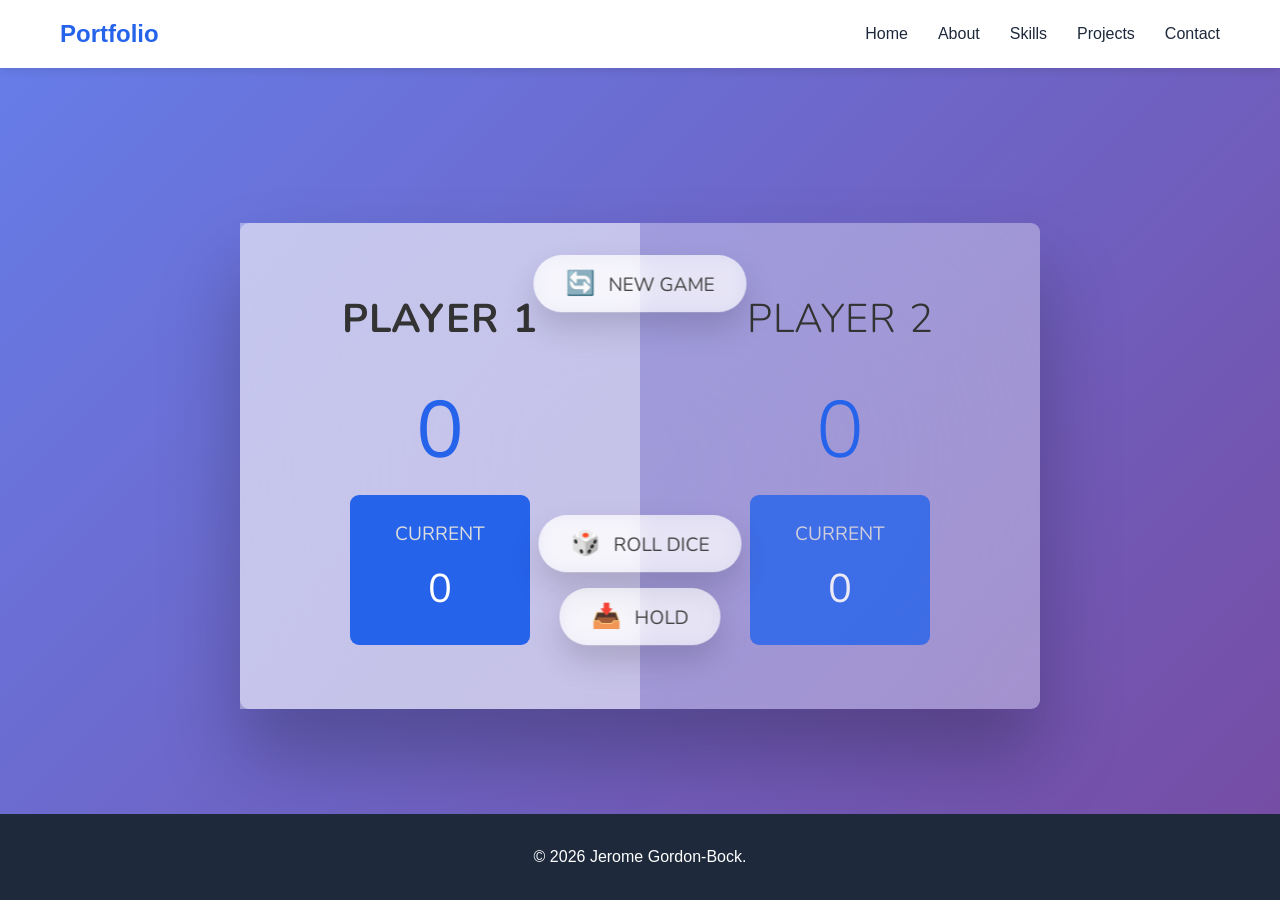
==== JS-projects/dices.html @ b26fdc88 "first commit" ====
<!doctype html>
<html lang="en" dir="ltr">
  <head>
    <meta charset="UTF-8" />
    <meta name="viewport" content="width=device-width, initial-scale=1.0" />
    <title>Dice Game - Jerome Gordon-Bock</title>
    <link rel="stylesheet" href="../styles.css" />
    <link rel="stylesheet" href="CSS/dices.css" />
  </head>
  <body>
    <nav class="navbar">
      <div class="nav-content">
        <a href="../index.html" class="logo">Portfolio</a>
        <button class="menu-toggle" id="menuToggle">
          <span></span>
          <span></span>
          <span></span>
        </button>
        <ul class="nav-links" id="navLinks">
          <li><a href="../index.html#home">Home</a></li>
          <li><a href="../index.html#about">About</a></li>
          <li><a href="../index.html#skills">Skills</a></li>
          <li><a href="../index.html#projects">Projects</a></li>
          <li><a href="../index.html#contact">Contact</a></li>
        </ul>
      </div>
    </nav>

    <div class="wrapper">
      <div class="container-dice">
        <section class="player player--0 player--active">
          <h2 class="name" id="name--0">Player 1</h2>
          <p class="score" id="score--0">43</p>
          <div class="current">
            <p class="current-label">Current</p>
            <p class="current-score" id="current--0">0</p>
          </div>
        </section>

        <section class="player player--1">
          <h2 class="name" id="name--1">Player 2</h2>
          <p class="score" id="score--1">24</p>
          <div class="current">
            <p class="current-label">Current</p>
            <p class="current-score" id="current--1">0</p>
          </div>
        </section>

        <img
          src="./images/dices-img/dice-5.png"
          alt="Playing dice"
          class="dice"
        />
        <button class="btn btn--new">🔄 New game</button>
        <button class="btn btn--roll">🎲 Roll dice</button>
        <button class="btn btn--hold">📥 Hold</button>
      </div>
    </div>

    <footer class="footer" style="position: fixed; bottom: 0; width: 100%;">
      <p>&copy; 2026 Jerome Gordon-Bock.</p>
    </footer>

    <script src="../script.js"></script>
    <script src="./Scripts/dices.js"></script>
  </body>
</html>
---- styles.css ----
* {
    margin: 0;
    padding: 0;
    box-sizing: border-box;
}

:root {
    --primary: #2563eb;
    --dark: #1e293b;
    --light: #f8fafc;
    --gray: #64748b;
    --white: #ffffff;
}

html {
    scroll-behavior: smooth;
}

body {
    font-family: 'Segoe UI', Tahoma, Geneva, Verdana, sans-serif;
    line-height: 1.6;
    color: var(--dark);
}

.container {
    max-width: 1200px;
    margin: 0 auto;
    padding: 0 20px;
}

.navbar {
    position: fixed;
    top: 0;
    left: 0;
    right: 0;
    background: var(--white);
    box-shadow: 0 2px 10px rgba(0, 0, 0, 0.1);
    z-index: 1000;
}

.nav-content {
    max-width: 1200px;
    margin: 0 auto;
    padding: 15px 20px;
    display: flex;
    justify-content: space-between;
    align-items: center;
}

.logo {
    font-size: 1.5rem;
    font-weight: bold;
    color: var(--primary);
    text-decoration: none;
}

.nav-links {
    display: flex;
    list-style: none;
    gap: 30px;
}

.nav-links a {
    text-decoration: none;
    color: var(--dark);
    font-weight: 500;
    transition: color 0.3s;
}

.nav-links a:hover {
    color: var(--primary);
}

.menu-toggle {
    display: none;
    flex-direction: column;
    gap: 5px;
    background: none;
    border: none;
    cursor: pointer;
    padding: 5px;
}

.menu-toggle span {
    width: 25px;
    height: 3px;
    background: var(--dark);
    border-radius: 2px;
    transition: all 0.3s;
}

.hero {
    min-height: 100vh;
    display: flex;
    align-items: center;
    justify-content: center;
    background: linear-gradient(135deg, #667eea 0%, #764ba2 100%);
    color: var(--white);
    text-align: center;
    padding: 100px 20px;
}

.hero-content h1 {
    font-size: 3rem;
    margin-bottom: 10px;
}

.tagline {
    font-size: 1.5rem;
    margin-bottom: 20px;
    opacity: 0.9;
}

.bio {
    font-size: 1.1rem;
    margin-bottom: 30px;
    opacity: 0.8;
}

.btn {
    display: inline-block;
    padding: 12px 30px;
    background: var(--white);
    color: var(--primary);
    text-decoration: none;
    border-radius: 30px;
    font-weight: 600;
    transition: transform 0.3s, box-shadow 0.3s;
    border: none;
    cursor: pointer;
}

.btn:hover {
    transform: translateY(-3px);
    box-shadow: 0 10px 20px rgba(0, 0, 0, 0.2);
}

.section {
    padding: 80px 0;
}

.bg-light {
    background: var(--light);
}

.section-title {
    font-size: 2.5rem;
    text-align: center;
    margin-bottom: 50px;
    color: var(--dark);
}

.about-content {
    display: flex;
    flex-direction: column;
    align-items: center;
    gap: 40px;
}

.about-text {
    max-width: 600px;
    text-align: center;
    font-size: 1.1rem;
    color: var(--gray);
}

.about-stats {
    display: flex;
    gap: 60px;
    flex-wrap: wrap;
    justify-content: center;
}

.stat {
    text-align: center;
}

.stat-number {
    font-size: 3rem;
    font-weight: bold;
    color: var(--primary);
}

.stat-label {
    display: block;
    color: var(--gray);
    margin-top: 5px;
}

.skills-grid {
    display: grid;
    grid-template-columns: repeat(auto-fit, minmax(250px, 1fr));
    gap: 30px;
}

.skill-card {
    background: var(--white);
    padding: 40px 30px;
    border-radius: 15px;
    text-align: center;
    box-shadow: 0 5px 20px rgba(0, 0, 0, 0.1);
    transition: transform 0.3s;
}

.skill-card:hover {
    transform: translateY(-5px);
}

.skill-icon {
    font-size: 3rem;
    margin-bottom: 20px;
}

.skill-card h3 {
    margin-bottom: 15px;
    font-size: 1.3rem;
}

.skill-card p {
    color: var(--gray);
}

.projects-grid {
    display: grid;
    grid-template-columns: repeat(auto-fit, minmax(300px, 1fr));
    gap: 30px;
}

.project-card {
    background: var(--white);
    border-radius: 15px;
    overflow: hidden;
    box-shadow: 0 5px 20px rgba(0, 0, 0, 0.1);
    transition: transform 0.3s;
}

.project-card:hover {
    transform: translateY(-5px);
}

.project-image {
    height: 200px;
    background: linear-gradient(135deg, #667eea 0%, #764ba2 100%);
    overflow: hidden;
}

.project-image img {
    width: 100%;
    height: 100%;
    object-fit: cover;
    object-position: top;
}

.project-info {
    padding: 25px;
}

.project-info h3 {
    margin-bottom: 10px;
}

.project-info p {
    color: var(--gray);
    margin-bottom: 15px;
}

.project-tags {
    display: flex;
    gap: 10px;
    flex-wrap: wrap;
}

.project-tags span {
    padding: 5px 15px;
    background: var(--light);
    border-radius: 20px;
    font-size: 0.85rem;
    color: var(--primary);
}

.contact-form {
    max-width: 600px;
    margin: 0 auto 40px;
}

.form-group {
    margin-bottom: 20px;
}

.form-group input,
.form-group textarea {
    width: 100%;
    padding: 15px;
    border: 2px solid #e2e8f0;
    border-radius: 10px;
    font-size: 1rem;
    font-family: inherit;
    transition: border-color 0.3s;
}

.form-group input:focus,
.form-group textarea:focus {
    outline: none;
    border-color: var(--primary);
}

.contact-form .btn {
    width: 100%;
}

.social-links {
    display: flex;
    justify-content: center;
    gap: 30px;
}

.social-link {
    padding: 10px 25px;
    background: var(--dark);
    color: var(--white);
    text-decoration: none;
    border-radius: 25px;
    transition: background 0.3s;
}

.social-link:hover {
    background: var(--primary);
}

.footer {
    background: var(--dark);
    color: var(--white);
    text-align: center;
    padding: 30px 20px;
}

@media (max-width: 768px) {
    .menu-toggle {
        display: flex;
    }

    .nav-links {
        position: absolute;
        top: 100%;
        left: 0;
        right: 0;
        background: var(--white);
        flex-direction: column;
        padding: 20px;
        gap: 15px;
        box-shadow: 0 10px 20px rgba(0, 0, 0, 0.1);
        display: none;
    }

    .nav-links.active {
        display: flex;
    }

    .hero-content h1 {
        font-size: 2rem;
    }

    .tagline {
        font-size: 1.2rem;
    }

    .about-stats {
        gap: 30px;
    }

    .stat-number {
        font-size: 2rem;
    }
}
---- JS-projects/CSS/dices.css ----
@import url("https://fonts.googleapis.com/css2?family=Nunito&display=swap");

* {
  margin: 0;
  padding: 0;
  box-sizing: border-box;
}

body {
  background: linear-gradient(135deg, #667eea 0%, #764ba2 100%);
  min-height: 100vh;
}

.wrapper {
  font-family: "Nunito", sans-serif;
  font-weight: 400;
  min-height: 100vh;
  padding: 6rem 1rem 4rem;
  color: #333;
  display: flex;
  align-items: center;
  justify-content: center;
  background: transparent;
}

.container-dice {
  position: relative;
  width: 100%;
  max-width: 800px;
  min-height: 450px;
  background-color: rgba(255, 255, 255, 0.35);
  backdrop-filter: blur(200px);
  box-shadow: 0 3rem 5rem rgba(0, 0, 0, 0.25);
  border-radius: 9px;
  display: flex;
}

.player {
  flex: 1;
  padding: 4rem 2rem;
  display: flex;
  flex-direction: column;
  align-items: center;
  justify-content: center;
  transition: all 0.75s;
}

.name {
  font-size: 2.5rem;
  text-transform: uppercase;
  letter-spacing: 1px;
  word-spacing: 2px;
  font-weight: 300;
  margin-bottom: 1rem;
  text-align: center;
}

.score {
  font-size: 5rem;
  font-weight: 300;
  color: #2563eb;
  margin-bottom: auto;
}

.player--active {
  background-color: rgba(255, 255, 255, 0.4);
}

.player--active .name {
  font-weight: 700;
}

.player--active .score {
  font-weight: 400;
}

.player--active .current {
  opacity: 1;
}

.current {
  background-color: #2563eb;
  opacity: 0.8;
  border-radius: 9px;
  color: #fff;
  width: 80%;
  max-width: 180px;
  padding: 1.5rem;
  text-align: center;
  transition: all 0.75s;
}

.current-label {
  text-transform: uppercase;
  margin-bottom: 0.5rem;
  font-size: 1.2rem;
  color: #ddd;
}

.current-score {
  font-size: 2.5rem;
}

.dice {
  position: absolute;
  left: 50%;
  top: 45%;
  transform: translate(-50%, -50%);
  height: 8rem;
  box-shadow: 0 2rem 5rem rgba(0, 0, 0, 0.2);
}

.btn {
  position: absolute;
  left: 50%;
  transform: translateX(-50%);
  color: #444;
  background-color: rgba(255, 255, 255, 0.6);
  backdrop-filter: blur(10px);
  border: none;
  font-family: inherit;
  font-size: 1.2rem;
  text-transform: uppercase;
  cursor: pointer;
  font-weight: 400;
  transition: all 0.2s;
  padding: 0.8rem 2rem;
  border-radius: 50rem;
  box-shadow: 0 1rem 2rem rgba(0, 0, 0, 0.15);
  white-space: nowrap;
}

.btn::first-letter {
  font-size: 1.5rem;
  display: inline-block;
  margin-right: 0.5rem;
}

.btn--new {
  top: 2rem;
}

.btn--roll {
  top: 60%;
}

.btn--hold {
  top: 75%;
}

.btn:hover {
  transform: translateX(-50%) scale(1.05);
  background-color: rgba(255, 255, 255, 0.85);
  box-shadow: 0 1.5rem 3rem rgba(0, 0, 0, 0.2);
}

.btn:active {
  transform: translateX(-50%) scale(0.95);
}

.btn:focus {
  outline: none;
}

.player--winner {
  background-color: #2f2f2f;
}

.player--winner .name {
  font-weight: 700;
  color: #2563eb;
}

.hidden {
  display: none;
}

@media screen and (max-width: 768px) {
  .wrapper {
    padding: 5rem 0.5rem 3rem;
    align-items: flex-start;
  }

  .container-dice {
    flex-direction: column;
    max-width: 350px;
    min-height: auto;
  }

  .player {
    padding: 2rem 1rem;
    min-height: 150px;
  }

  .name {
    font-size: 1.5rem;
    margin-bottom: 0.5rem;
  }

  .score {
    font-size: 3rem;
    margin-bottom: 0.5rem;
  }

  .current {
    width: 70%;
    padding: 0.8rem;
  }

  .current-label {
    font-size: 0.9rem;
    margin-bottom: 0.2rem;
  }

  .current-score {
    font-size: 1.5rem;
  }

  .dice {
    position: relative;
    top: auto;
    left: auto;
    transform: none;
    margin: 0 auto 1rem;
    height: 5rem;
    display: block;
  }

  .btn {
    position: relative;
    transform: none;
    left: auto;
    display: block;
    width: fit-content;
    margin: 0.5rem auto;
    font-size: 1rem;
    padding: 0.6rem 1.5rem;
  }

  .btn--new,
  .btn--roll,
  .btn--hold {
    position: relative;
    top: auto;
    left: auto;
    transform: none;
  }

  .btn:hover {
    transform: scale(1.05);
  }

  .btn:active {
    transform: scale(0.95);
  }
}

@media screen and (max-width: 480px) {
  .wrapper {
    padding: 4.5rem 0 2rem;
  }

  .container-dice {
    border-radius: 0;
  }

  .player {
    padding: 1.5rem 0.5rem;
    min-height: 120px;
  }

  .name {
    font-size: 1.3rem;
  }

  .score {
    font-size: 2.5rem;
  }

  .current {
    width: 80%;
    padding: 0.6rem;
  }

  .current-label {
    font-size: 0.8rem;
  }

  .current-score {
    font-size: 1.3rem;
  }

  .btn {
    font-size: 0.85rem;
    padding: 0.5rem 1.2rem;
  }

  .btn::first-letter {
    font-size: 1.1rem;
  }

  .dice {
    height: 4rem;
  }
}

@media screen and (max-height: 600px) and (orientation: landscape) {
  .wrapper {
    padding: 3.5rem 0.5rem 2rem;
    min-height: auto;
  }

  .container-dice {
    flex-direction: row;
    max-width: 95vw;
    min-height: 200px;
  }

  .player {
    padding: 1rem;
    min-height: auto;
  }

  .name {
    font-size: 1.2rem;
    margin-bottom: 0.3rem;
  }

  .score {
    font-size: 2rem;
    margin-bottom: 0.3rem;
  }

  .current {
    padding: 0.5rem;
    width: 90%;
  }

  .current-label {
    font-size: 0.8rem;
    margin-bottom: 0;
  }

  .current-score {
    font-size: 1.2rem;
  }

  .dice {
    height: 3.5rem;
    top: 40%;
  }

  .btn {
    font-size: 0.75rem;
    padding: 0.4rem 1rem;
  }

  .btn--new {
    top: 0.5rem;
  }

  .btn--roll {
    top: 55%;
  }

  .btn--hold {
    top: 75%;
  }
}
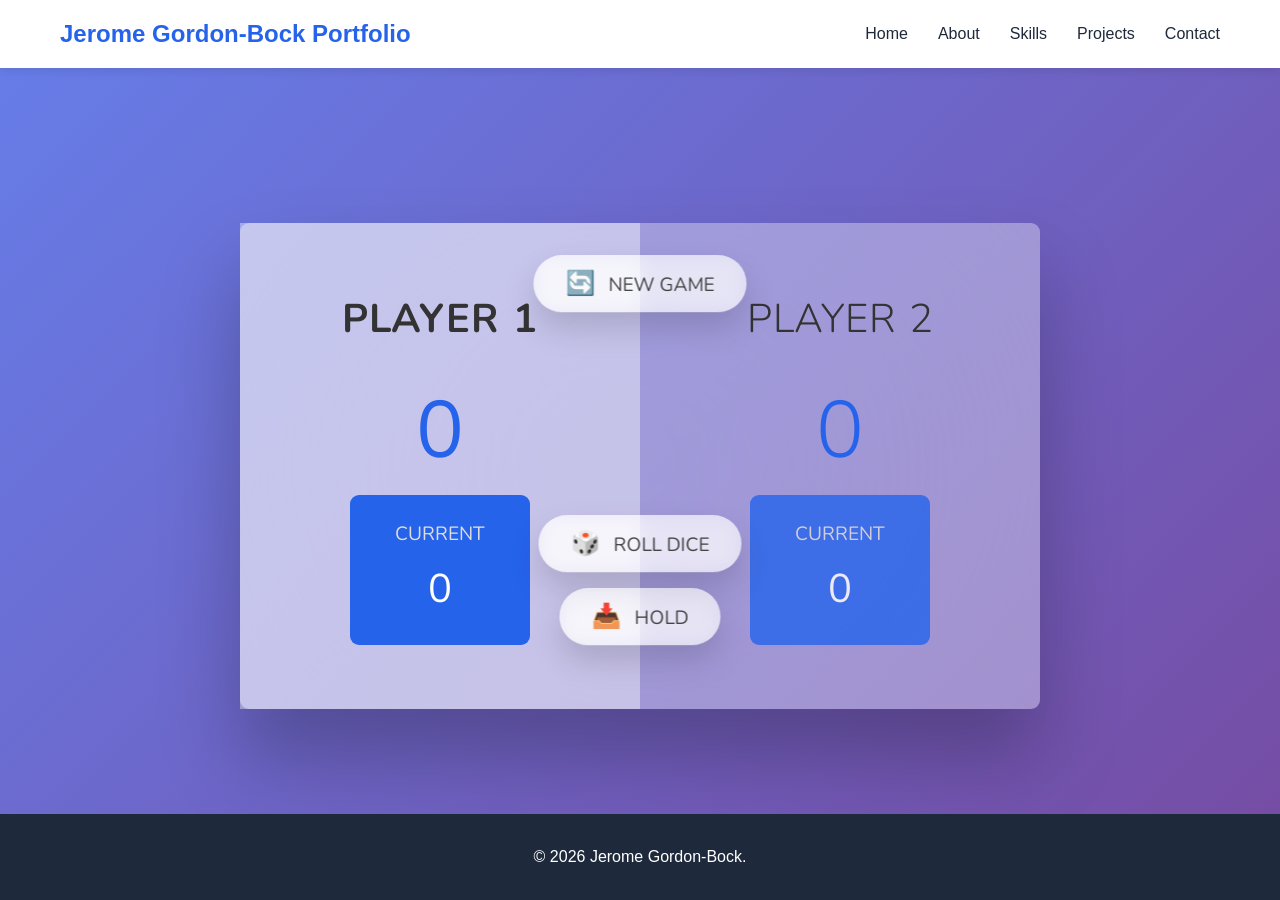
==== commit fcd14847: "Accesibility changes" ====
--- a/JS-projects/dices.html
+++ b/JS-projects/dices.html
@@ -4,13 +4,14 @@
     <meta charset="UTF-8" />
     <meta name="viewport" content="width=device-width, initial-scale=1.0" />
     <title>Dice Game - Jerome Gordon-Bock</title>
+    <link rel="icon" type="image/x-icon" href="../faviconjgb.ico" />
     <link rel="stylesheet" href="../styles.css" />
     <link rel="stylesheet" href="CSS/dices.css" />
   </head>
   <body>
     <nav class="navbar">
       <div class="nav-content">
-        <a href="../index.html" class="logo">Portfolio</a>
+        <a href="../index.html" class="logo">Jerome Gordon-Bock Portfolio</a>
         <button class="menu-toggle" id="menuToggle">
           <span></span>
           <span></span>
@@ -57,7 +58,7 @@
       </div>
     </div>
 
-    <footer class="footer" style="position: fixed; bottom: 0; width: 100%;">
+    <footer class="footer" style="position: fixed; bottom: 0; width: 100%">
       <p>&copy; 2026 Jerome Gordon-Bock.</p>
     </footer>
 
--- a/styles.css
+++ b/styles.css
@@ -1,374 +1,399 @@
 * {
-    margin: 0;
-    padding: 0;
-    box-sizing: border-box;
+  margin: 0;
+  padding: 0;
+  box-sizing: border-box;
 }
 
 :root {
-    --primary: #2563eb;
-    --dark: #1e293b;
-    --light: #f8fafc;
-    --gray: #64748b;
-    --white: #ffffff;
+  --primary: #2563eb;
+  --dark: #1e293b;
+  --light: #f8fafc;
+  --gray: #64748b;
+  --white: #ffffff;
 }
 
 html {
-    scroll-behavior: smooth;
+  scroll-behavior: smooth;
 }
 
 body {
-    font-family: 'Segoe UI', Tahoma, Geneva, Verdana, sans-serif;
-    line-height: 1.6;
-    color: var(--dark);
+  font-family: "Segoe UI", Tahoma, Geneva, Verdana, sans-serif;
+  line-height: 1.6;
+  color: var(--dark);
 }
 
 .container {
-    max-width: 1200px;
-    margin: 0 auto;
-    padding: 0 20px;
+  max-width: 1200px;
+  margin: 0 auto;
+  padding: 0 20px;
 }
 
 .navbar {
-    position: fixed;
-    top: 0;
+  position: fixed;
+  top: 0;
+  left: 0;
+  right: 0;
+  background: var(--white);
+  box-shadow: 0 2px 10px rgba(0, 0, 0, 0.1);
+  z-index: 1000;
+}
+
+.nav-content {
+  max-width: 1200px;
+  margin: 0 auto;
+  padding: 15px 20px;
+  display: flex;
+  justify-content: space-between;
+  align-items: center;
+}
+
+.logo {
+  font-size: 1.5rem;
+  font-weight: bold;
+  color: var(--primary);
+  text-decoration: none;
+}
+
+.nav-links {
+  display: flex;
+  list-style: none;
+  gap: 30px;
+}
+
+.nav-links a {
+  text-decoration: none;
+  color: var(--dark);
+  font-weight: 500;
+  transition: color 0.3s;
+}
+
+.nav-links a:hover {
+  color: var(--primary);
+}
+
+.menu-toggle {
+  display: none;
+  flex-direction: column;
+  gap: 5px;
+  background: none;
+  border: none;
+  cursor: pointer;
+  padding: 5px;
+}
+
+.menu-toggle span {
+  width: 25px;
+  height: 3px;
+  background: var(--dark);
+  border-radius: 2px;
+  transition: all 0.3s;
+}
+
+.hero {
+  min-height: 100vh;
+  display: flex;
+  align-items: center;
+  justify-content: center;
+  background: linear-gradient(135deg, #667eea 0%, #764ba2 100%);
+  color: var(--white);
+  text-align: center;
+  padding: 100px 20px;
+}
+
+.hero-content h1 {
+  font-size: 3rem;
+  margin-bottom: 10px;
+}
+
+.tagline {
+  font-size: 1.5rem;
+  margin-bottom: 20px;
+  opacity: 0.9;
+}
+
+.bio {
+  font-size: 1.1rem;
+  margin-bottom: 30px;
+  opacity: 0.8;
+}
+
+.btn {
+  display: inline-block;
+  padding: 12px 30px;
+  background: var(--white);
+  color: var(--primary);
+  text-decoration: none;
+  border-radius: 30px;
+  font-weight: 600;
+  transition:
+    transform 0.3s,
+    box-shadow 0.3s;
+  border: none;
+  cursor: pointer;
+}
+
+.btn:hover {
+  transform: translateY(-3px);
+  box-shadow: 0 10px 20px rgba(0, 0, 0, 0.2);
+}
+
+.section {
+  padding: 80px 0;
+}
+
+.bg-light {
+  background: var(--light);
+}
+
+.section-title {
+  font-size: 2.5rem;
+  text-align: center;
+  margin-bottom: 50px;
+  color: var(--dark);
+}
+
+.about-content {
+  display: flex;
+  flex-direction: column;
+  align-items: center;
+  gap: 40px;
+}
+
+.about-text {
+  max-width: 600px;
+  text-align: center;
+  font-size: 1.1rem;
+  color: var(--gray);
+}
+
+.about-stats {
+  display: flex;
+  gap: 60px;
+  flex-wrap: wrap;
+  justify-content: center;
+}
+
+.stat {
+  text-align: center;
+}
+
+.stat-number {
+  font-size: 3rem;
+  font-weight: bold;
+  color: var(--primary);
+}
+
+.stat-label {
+  display: block;
+  color: var(--gray);
+  margin-top: 5px;
+}
+
+.skills-grid {
+  display: grid;
+  grid-template-columns: repeat(auto-fit, minmax(250px, 1fr));
+  gap: 30px;
+}
+
+.skill-card {
+  background: var(--white);
+  padding: 40px 30px;
+  border-radius: 15px;
+  text-align: center;
+  box-shadow: 0 5px 20px rgba(0, 0, 0, 0.1);
+  transition: transform 0.3s;
+}
+
+.skill-card:hover {
+  transform: translateY(-5px);
+}
+
+.skill-icon {
+  font-size: 3rem;
+  margin-bottom: 20px;
+}
+
+.skill-card h3 {
+  margin-bottom: 15px;
+  font-size: 1.3rem;
+}
+
+.skill-card p {
+  color: var(--gray);
+}
+
+.projects-grid {
+  display: grid;
+  grid-template-columns: repeat(auto-fit, minmax(300px, 1fr));
+  gap: 30px;
+}
+
+.project-card {
+  background: var(--white);
+  border-radius: 15px;
+  overflow: hidden;
+  box-shadow: 0 5px 20px rgba(0, 0, 0, 0.1);
+  transition: transform 0.3s;
+}
+
+.project-card:hover {
+  transform: translateY(-5px);
+}
+
+.project-image {
+  height: 200px;
+  background: linear-gradient(135deg, #667eea 0%, #764ba2 100%);
+  overflow: hidden;
+}
+
+.project-image img {
+  width: 100%;
+  height: 100%;
+  object-fit: cover;
+  object-position: top;
+}
+
+.project-info {
+  padding: 25px;
+}
+
+.project-info h3 {
+  margin-bottom: 10px;
+}
+
+.project-info p {
+  color: var(--gray);
+  margin-bottom: 15px;
+}
+
+.project-tags {
+  display: flex;
+  gap: 10px;
+  flex-wrap: wrap;
+}
+
+.project-tags span {
+  padding: 5px 15px;
+  background: var(--light);
+  border-radius: 20px;
+  font-size: 0.85rem;
+  color: var(--primary);
+}
+.project-link {
+  display: block;
+  height: 100%;
+  text-decoration: none;
+  color: inherit;
+}
+
+.contact-form {
+  max-width: 600px;
+  margin: 0 auto 40px;
+}
+
+.form-group {
+  margin-bottom: 20px;
+}
+
+.form-group input,
+.form-group textarea {
+  width: 100%;
+  padding: 15px;
+  border: 2px solid #e2e8f0;
+  border-radius: 10px;
+  font-size: 1rem;
+  font-family: inherit;
+  transition: border-color 0.3s;
+}
+
+.form-group input:focus,
+.form-group textarea:focus {
+  outline: none;
+  border-color: var(--primary);
+}
+
+.contact-form .btn {
+  width: 100%;
+}
+
+.social-links {
+  display: flex;
+  justify-content: center;
+  gap: 30px;
+}
+
+.social-link {
+  padding: 10px 25px;
+  background: var(--dark);
+  color: var(--white);
+  text-decoration: none;
+  border-radius: 25px;
+  transition: background 0.3s;
+}
+
+.social-link:hover {
+  background: var(--primary);
+}
+
+.footer {
+  background: var(--dark);
+  color: var(--white);
+  text-align: center;
+  padding: 30px 20px;
+}
+
+/* Accesibility */
+
+.nav-links a:focus-visible,
+.btn:focus-visible,
+.social-link:focus-visible {
+  outline: 3px solid var(--primary);
+  outline-offset: 3px;
+}
+
+.project-link:focus-visible {
+  outline: 4px solid var(--primary);
+  outline-offset: -4px;
+  border-radius: 15px;
+}
+
+/* Mediaquery */
+
+@media (max-width: 768px) {
+  .menu-toggle {
+    display: flex;
+  }
+
+  .nav-links {
+    position: absolute;
+    top: 100%;
     left: 0;
     right: 0;
     background: var(--white);
-    box-shadow: 0 2px 10px rgba(0, 0, 0, 0.1);
-    z-index: 1000;
-}
-
-.nav-content {
-    max-width: 1200px;
-    margin: 0 auto;
-    padding: 15px 20px;
+    flex-direction: column;
+    padding: 20px;
+    gap: 15px;
+    box-shadow: 0 10px 20px rgba(0, 0, 0, 0.1);
+    display: none;
+  }
+
+  .nav-links.active {
     display: flex;
-    justify-content: space-between;
-    align-items: center;
-}
-
-.logo {
-    font-size: 1.5rem;
-    font-weight: bold;
-    color: var(--primary);
-    text-decoration: none;
-}
-
-.nav-links {
-    display: flex;
-    list-style: none;
+  }
+
+  .hero-content h1 {
+    font-size: 2rem;
+  }
+
+  .tagline {
+    font-size: 1.2rem;
+  }
+
+  .about-stats {
     gap: 30px;
-}
-
-.nav-links a {
-    text-decoration: none;
-    color: var(--dark);
-    font-weight: 500;
-    transition: color 0.3s;
-}
-
-.nav-links a:hover {
-    color: var(--primary);
-}
-
-.menu-toggle {
-    display: none;
-    flex-direction: column;
-    gap: 5px;
-    background: none;
-    border: none;
-    cursor: pointer;
-    padding: 5px;
-}
-
-.menu-toggle span {
-    width: 25px;
-    height: 3px;
-    background: var(--dark);
-    border-radius: 2px;
-    transition: all 0.3s;
-}
-
-.hero {
-    min-height: 100vh;
-    display: flex;
-    align-items: center;
-    justify-content: center;
-    background: linear-gradient(135deg, #667eea 0%, #764ba2 100%);
-    color: var(--white);
-    text-align: center;
-    padding: 100px 20px;
-}
-
-.hero-content h1 {
-    font-size: 3rem;
-    margin-bottom: 10px;
-}
-
-.tagline {
-    font-size: 1.5rem;
-    margin-bottom: 20px;
-    opacity: 0.9;
-}
-
-.bio {
-    font-size: 1.1rem;
-    margin-bottom: 30px;
-    opacity: 0.8;
-}
-
-.btn {
-    display: inline-block;
-    padding: 12px 30px;
-    background: var(--white);
-    color: var(--primary);
-    text-decoration: none;
-    border-radius: 30px;
-    font-weight: 600;
-    transition: transform 0.3s, box-shadow 0.3s;
-    border: none;
-    cursor: pointer;
-}
-
-.btn:hover {
-    transform: translateY(-3px);
-    box-shadow: 0 10px 20px rgba(0, 0, 0, 0.2);
-}
-
-.section {
-    padding: 80px 0;
-}
-
-.bg-light {
-    background: var(--light);
-}
-
-.section-title {
-    font-size: 2.5rem;
-    text-align: center;
-    margin-bottom: 50px;
-    color: var(--dark);
-}
-
-.about-content {
-    display: flex;
-    flex-direction: column;
-    align-items: center;
-    gap: 40px;
-}
-
-.about-text {
-    max-width: 600px;
-    text-align: center;
-    font-size: 1.1rem;
-    color: var(--gray);
-}
-
-.about-stats {
-    display: flex;
-    gap: 60px;
-    flex-wrap: wrap;
-    justify-content: center;
-}
-
-.stat {
-    text-align: center;
-}
-
-.stat-number {
-    font-size: 3rem;
-    font-weight: bold;
-    color: var(--primary);
-}
-
-.stat-label {
-    display: block;
-    color: var(--gray);
-    margin-top: 5px;
-}
-
-.skills-grid {
-    display: grid;
-    grid-template-columns: repeat(auto-fit, minmax(250px, 1fr));
-    gap: 30px;
-}
-
-.skill-card {
-    background: var(--white);
-    padding: 40px 30px;
-    border-radius: 15px;
-    text-align: center;
-    box-shadow: 0 5px 20px rgba(0, 0, 0, 0.1);
-    transition: transform 0.3s;
-}
-
-.skill-card:hover {
-    transform: translateY(-5px);
-}
-
-.skill-icon {
-    font-size: 3rem;
-    margin-bottom: 20px;
-}
-
-.skill-card h3 {
-    margin-bottom: 15px;
-    font-size: 1.3rem;
-}
-
-.skill-card p {
-    color: var(--gray);
-}
-
-.projects-grid {
-    display: grid;
-    grid-template-columns: repeat(auto-fit, minmax(300px, 1fr));
-    gap: 30px;
-}
-
-.project-card {
-    background: var(--white);
-    border-radius: 15px;
-    overflow: hidden;
-    box-shadow: 0 5px 20px rgba(0, 0, 0, 0.1);
-    transition: transform 0.3s;
-}
-
-.project-card:hover {
-    transform: translateY(-5px);
-}
-
-.project-image {
-    height: 200px;
-    background: linear-gradient(135deg, #667eea 0%, #764ba2 100%);
-    overflow: hidden;
-}
-
-.project-image img {
-    width: 100%;
-    height: 100%;
-    object-fit: cover;
-    object-position: top;
-}
-
-.project-info {
-    padding: 25px;
-}
-
-.project-info h3 {
-    margin-bottom: 10px;
-}
-
-.project-info p {
-    color: var(--gray);
-    margin-bottom: 15px;
-}
-
-.project-tags {
-    display: flex;
-    gap: 10px;
-    flex-wrap: wrap;
-}
-
-.project-tags span {
-    padding: 5px 15px;
-    background: var(--light);
-    border-radius: 20px;
-    font-size: 0.85rem;
-    color: var(--primary);
-}
-
-.contact-form {
-    max-width: 600px;
-    margin: 0 auto 40px;
-}
-
-.form-group {
-    margin-bottom: 20px;
-}
-
-.form-group input,
-.form-group textarea {
-    width: 100%;
-    padding: 15px;
-    border: 2px solid #e2e8f0;
-    border-radius: 10px;
-    font-size: 1rem;
-    font-family: inherit;
-    transition: border-color 0.3s;
-}
-
-.form-group input:focus,
-.form-group textarea:focus {
-    outline: none;
-    border-color: var(--primary);
-}
-
-.contact-form .btn {
-    width: 100%;
-}
-
-.social-links {
-    display: flex;
-    justify-content: center;
-    gap: 30px;
-}
-
-.social-link {
-    padding: 10px 25px;
-    background: var(--dark);
-    color: var(--white);
-    text-decoration: none;
-    border-radius: 25px;
-    transition: background 0.3s;
-}
-
-.social-link:hover {
-    background: var(--primary);
-}
-
-.footer {
-    background: var(--dark);
-    color: var(--white);
-    text-align: center;
-    padding: 30px 20px;
-}
-
-@media (max-width: 768px) {
-    .menu-toggle {
-        display: flex;
-    }
-
-    .nav-links {
-        position: absolute;
-        top: 100%;
-        left: 0;
-        right: 0;
-        background: var(--white);
-        flex-direction: column;
-        padding: 20px;
-        gap: 15px;
-        box-shadow: 0 10px 20px rgba(0, 0, 0, 0.1);
-        display: none;
-    }
-
-    .nav-links.active {
-        display: flex;
-    }
-
-    .hero-content h1 {
-        font-size: 2rem;
-    }
-
-    .tagline {
-        font-size: 1.2rem;
-    }
-
-    .about-stats {
-        gap: 30px;
-    }
-
-    .stat-number {
-        font-size: 2rem;
-    }
-}
+  }
+
+  .stat-number {
+    font-size: 2rem;
+  }
+}
